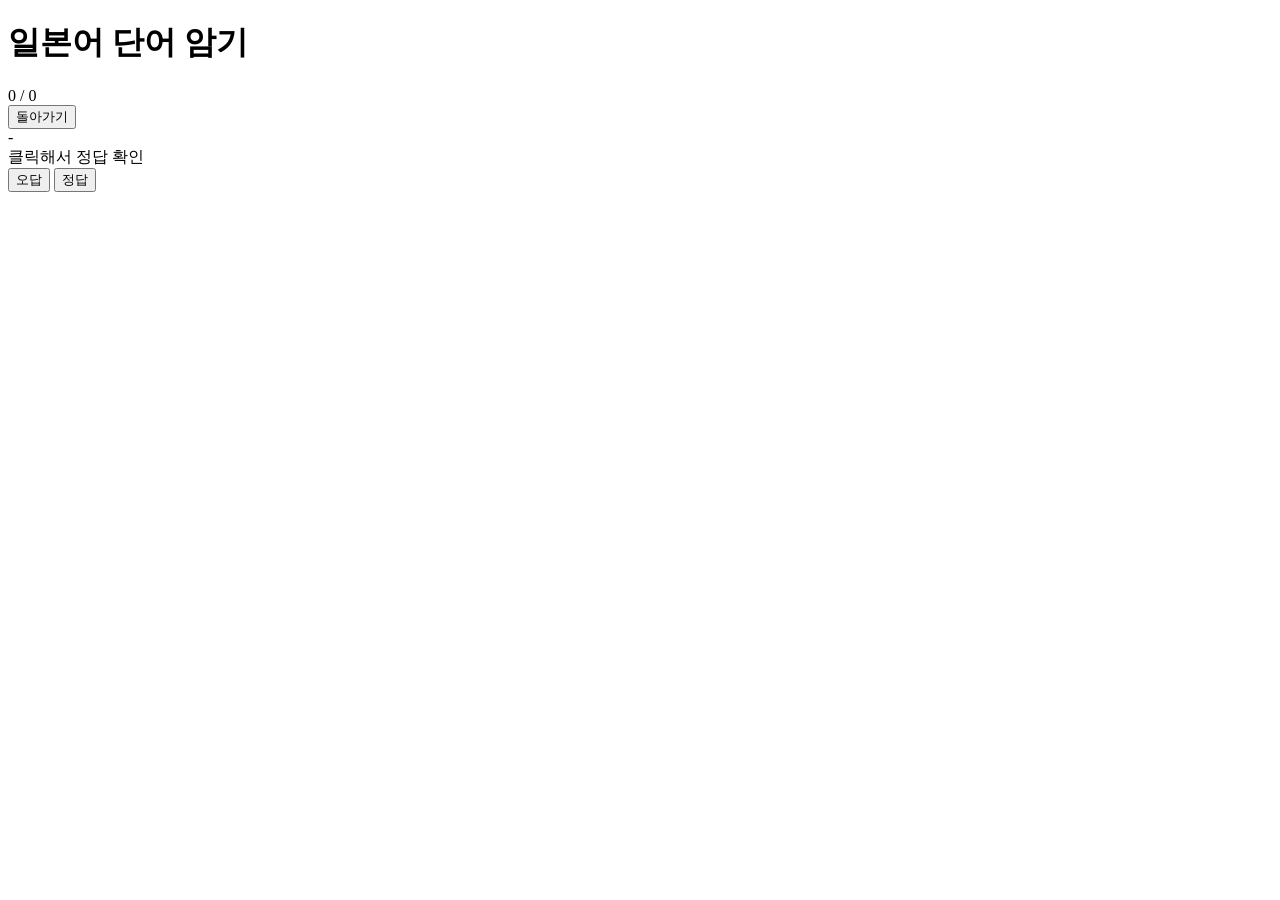
==== quiz.html @ b26f2b2a "Add files via upload" ====
<!DOCTYPE html>
<html lang="ko">
<head>
    <meta charset="UTF-8">
    <meta name="viewport" content="width=device-width, initial-scale=1.0">

    <title>문제 풀기</title>

    <link rel="stylesheet" href="css/style.css">
</head>

<body>

<header class="site-header">
    <h1>일본어 단어 암기</h1>
</header>


<main class="quiz-container">

    <!-- 상단 진행도 / 돌아가기 -->
    <div class="quiz-top">

        <div
            id="progressText"
            class="quiz-progress"
        >
            0 / 0
        </div>

        <button
            id="exitButton"
            class="exit-button"
        >
            돌아가기
        </button>

    </div>


    <!-- 일본어 단어 -->
    <section class="word-card">

        <div
            id="wordText"
            class="word-text"
        >
            -
        </div>

    </section>


    <!-- 발음 / 뜻 -->
    <section
        id="answerCard"
        class="answer-card"
        role="button"
        tabindex="0"
    >

        <div
            id="answerContent"
            class="answer-content"
        >
            클릭해서 정답 확인
        </div>

    </section>


    <!-- 정답 / 오답 -->
    <section
        id="resultButtons"
        class="result-buttons hidden"
    >

        <button
            id="wrongButton"
            class="result-button wrong-button"
        >
            오답
        </button>

        <button
            id="correctButton"
            class="result-button correct-button"
        >
            정답
        </button>

    </section>

</main>


<script src="js/common.js"></script>
<script src="js/quiz.js"></script>

</body>
</html>
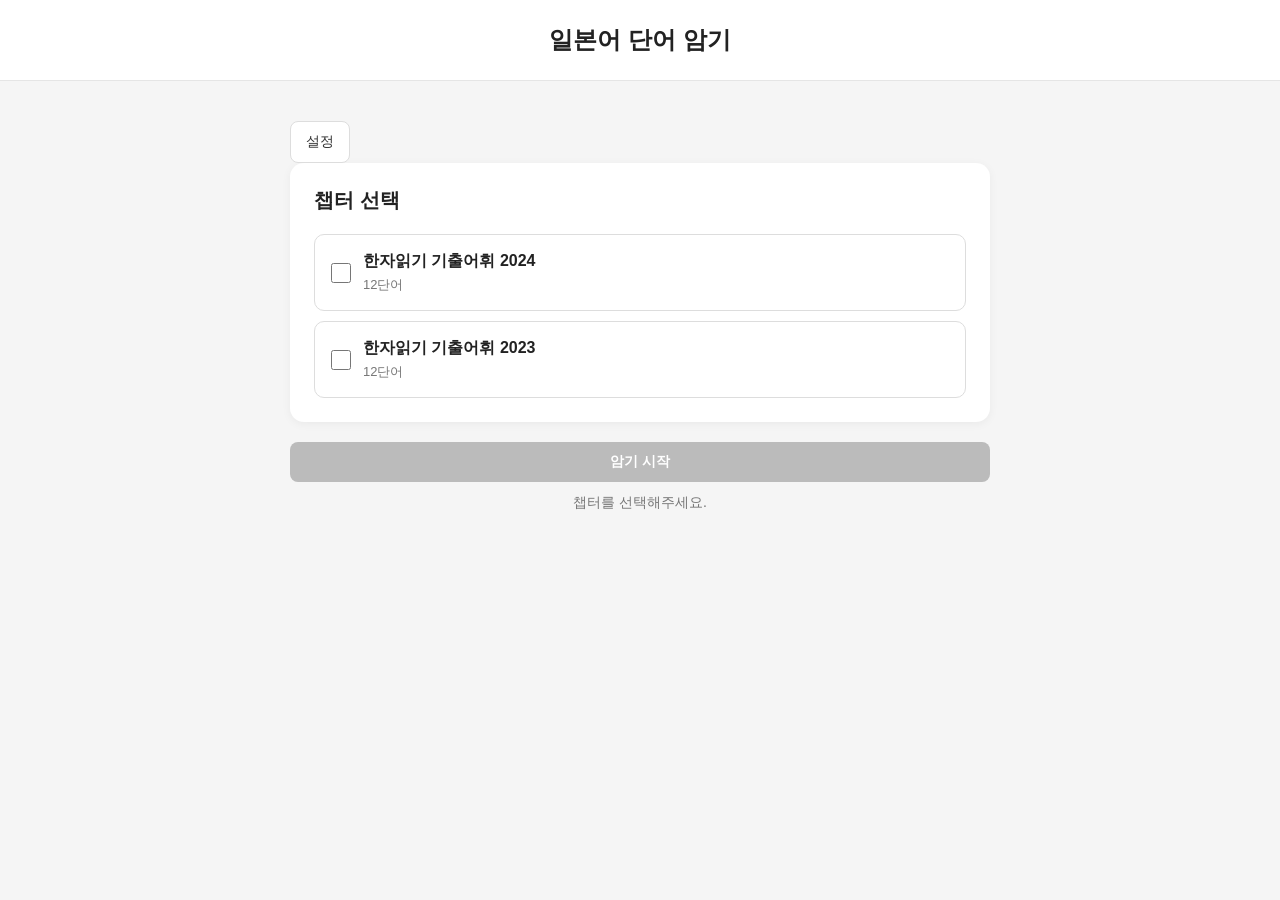
==== commit faa3e2d3: "add icon link" ====
--- a/quiz.html
+++ b/quiz.html
@@ -1,6 +1,7 @@
 <!DOCTYPE html>
 <html lang="ko">
 <head>
+    <link rel="icon" href="./icon.png">
     <meta charset="UTF-8">
     <meta name="viewport" content="width=device-width, initial-scale=1.0">
 
@@ -98,4 +99,4 @@
 <script src="js/quiz.js"></script>
 
 </body>
-</html>+</html>
--- a/css/style.css
+++ b/css/style.css
@@ -0,0 +1,914 @@
+* {
+    box-sizing: border-box;
+}
+
+
+html,
+body {
+    margin: 0;
+    padding: 0;
+    min-height: 100%;
+}
+
+
+body {
+    font-family:
+        -apple-system,
+        BlinkMacSystemFont,
+        "Segoe UI",
+        "Noto Sans KR",
+        sans-serif;
+
+    background: #f5f5f5;
+    color: #222;
+}
+
+
+button {
+    font-family: inherit;
+}
+
+
+/* =========================
+   공통 헤더
+========================= */
+
+.site-header {
+    width: 100%;
+
+    padding: 24px 20px;
+
+    text-align: center;
+
+    background: #ffffff;
+
+    border-bottom: 1px solid #e5e5e5;
+}
+
+
+.site-header h1 {
+    margin: 0;
+
+    font-size: 24px;
+    font-weight: 700;
+}
+
+
+/* =========================
+   메인 페이지
+========================= */
+
+.main-container {
+    width: min(700px, calc(100% - 32px));
+
+    margin: 40px auto;
+}
+
+
+.chapter-section {
+    padding: 24px;
+
+    background: #ffffff;
+
+    border-radius: 14px;
+
+    box-shadow:
+        0 2px 10px rgba(0, 0, 0, 0.05);
+}
+
+
+.chapter-section h2 {
+    margin: 0 0 20px;
+
+    font-size: 20px;
+}
+
+
+.chapter-list {
+    display: flex;
+
+    flex-direction: column;
+
+    gap: 10px;
+}
+
+
+/* 챕터 */
+
+.chapter-item {
+    display: flex;
+
+    align-items: center;
+
+    gap: 12px;
+
+    padding: 16px;
+
+    border: 1px solid #dddddd;
+
+    border-radius: 10px;
+
+    cursor: pointer;
+
+    transition:
+        background-color 0.15s,
+        border-color 0.15s;
+}
+
+
+.chapter-item:hover {
+    background: #fafafa;
+}
+
+
+.chapter-item.selected {
+    background: #f0f0f0;
+
+    border-color: #222;
+}
+
+
+.chapter-checkbox {
+    width: 20px;
+    height: 20px;
+
+    margin: 0;
+
+    flex-shrink: 0;
+}
+
+
+.chapter-info {
+    flex: 1;
+
+    min-width: 0;
+}
+
+
+.chapter-name {
+    font-size: 16px;
+
+    font-weight: 600;
+}
+
+
+.chapter-count {
+    margin-top: 4px;
+
+    color: #777;
+
+    font-size: 13px;
+}
+
+
+/* 시작 버튼 */
+
+.start-section {
+    margin-top: 20px;
+
+    text-align: center;
+}
+
+
+.primary-button {
+    width: 100%;
+
+    padding: 15px 20px;
+
+    border: none;
+
+    border-radius: 10px;
+
+    background: #222;
+
+    color: white;
+
+    font-size: 16px;
+
+    font-weight: 600;
+
+    cursor: pointer;
+}
+
+
+.primary-button:hover {
+    background: #333;
+}
+
+
+.primary-button:disabled {
+    background: #bbb;
+
+    cursor: not-allowed;
+}
+
+
+.selection-info {
+    margin: 12px 0 0;
+
+    color: #777;
+
+    font-size: 14px;
+}
+
+
+/* 로딩 / 오류 */
+
+.loading,
+.error-message {
+    padding: 20px 0;
+
+    text-align: center;
+
+    color: #777;
+}
+
+
+/* =========================
+   퀴즈 페이지
+========================= */
+
+.quiz-container {
+    width: min(700px, calc(100% - 32px));
+
+    margin: 40px auto;
+}
+
+
+/* 상단 */
+
+.quiz-top {
+    display: flex;
+
+    align-items: center;
+
+    justify-content: space-between;
+
+    margin-bottom: 16px;
+}
+
+
+.quiz-progress {
+    font-size: 14px;
+
+    color: #777;
+}
+
+
+.exit-button {
+    padding: 8px 14px;
+
+    border: 1px solid #ddd;
+
+    border-radius: 8px;
+
+    background: #ffffff;
+
+    color: #555;
+
+    font-size: 14px;
+
+    cursor: pointer;
+}
+
+
+.exit-button:hover {
+    background: #f5f5f5;
+}
+
+
+/* =========================
+   일본어 단어 블록
+========================= */
+
+.word-card {
+    display: flex;
+
+    align-items: center;
+
+    justify-content: center;
+
+    min-height: 180px;
+
+    padding: 30px;
+
+    background: #ffffff;
+
+    border-radius: 14px;
+
+    box-shadow:
+        0 2px 10px rgba(0, 0, 0, 0.05);
+}
+
+
+.word-text {
+    font-size: clamp(36px, 8vw, 64px);
+
+    font-weight: 600;
+
+    text-align: center;
+
+    word-break: keep-all;
+}
+
+
+/* =========================
+   답 블록
+========================= */
+
+.answer-card {
+    display: flex;
+
+    align-items: center;
+
+    justify-content: center;
+
+    min-height: 180px;
+
+    margin-top: 16px;
+
+    padding: 30px;
+
+    background: #ffffff;
+
+    border: 2px solid transparent;
+
+    border-radius: 14px;
+
+    cursor: pointer;
+
+    box-shadow:
+        0 2px 10px rgba(0, 0, 0, 0.05);
+
+    transition:
+        border-color 0.15s,
+        background-color 0.15s;
+}
+
+
+.answer-card:hover {
+    background: #fafafa;
+}
+
+
+.answer-card:focus {
+    outline: none;
+}
+
+
+.answer-card.revealed {
+    border-color: #ddd;
+
+    cursor: default;
+}
+
+
+.answer-content {
+    text-align: center;
+
+    color: #888;
+
+    font-size: 16px;
+}
+
+
+.answer-card.revealed .answer-content {
+    color: #222;
+}
+
+
+.reading {
+    margin-bottom: 12px;
+
+    font-size: 26px;
+}
+
+
+.meaning {
+    font-size: 20px;
+
+    font-weight: 600;
+}
+
+
+/* =========================
+   정답 / 오답 버튼
+========================= */
+
+.result-buttons {
+    display: grid;
+
+    grid-template-columns: 1fr 1fr;
+
+    gap: 12px;
+
+    margin-top: 16px;
+}
+
+
+.result-button {
+    padding: 16px;
+
+    border: none;
+
+    border-radius: 10px;
+
+    color: white;
+
+    font-size: 16px;
+
+    font-weight: 600;
+
+    cursor: pointer;
+}
+
+
+.wrong-button {
+    background: #555;
+}
+
+
+.wrong-button:hover {
+    background: #444;
+}
+
+
+.correct-button {
+    background: #222;
+}
+
+
+.correct-button:hover {
+    background: #333;
+}
+
+
+/* =========================
+   공통
+========================= */
+
+.hidden {
+    display: none !important;
+}
+
+
+/* =========================
+   모바일
+========================= */
+
+@media (max-width: 600px) {
+
+    .site-header {
+        padding: 18px 16px;
+    }
+
+
+    .site-header h1 {
+        font-size: 20px;
+    }
+
+
+    .main-container,
+    .quiz-container {
+        width: calc(100% - 24px);
+
+        margin: 24px auto;
+    }
+
+
+    .chapter-section {
+        padding: 18px;
+    }
+
+
+    .word-card,
+    .answer-card {
+        min-height: 150px;
+    }
+
+
+    .result-button {
+        padding: 14px;
+    }
+}
+/* =========================
+   설정 페이지
+========================= */
+
+.settings-container {
+    width: min(800px, calc(100% - 32px));
+
+    margin: 32px auto 50px;
+}
+
+
+.settings-top {
+    display: flex;
+
+    justify-content: flex-start;
+
+    margin-bottom: 16px;
+}
+
+
+/*
+ * a 태그를 버튼처럼 사용
+ *
+ * JS에 의존하지 않고
+ * index.html로 직접 이동한다.
+ */
+.back-button {
+    display: inline-block;
+
+    padding: 10px 14px;
+
+    border: 1px solid #ddd;
+
+    border-radius: 8px;
+
+    background: #fff;
+
+    color: #555;
+
+    font-size: 14px;
+
+    text-decoration: none;
+}
+
+
+.back-button:hover {
+    background: #f5f5f5;
+}
+
+
+.settings-section {
+    margin-bottom: 20px;
+
+    padding: 24px;
+
+    background: #fff;
+
+    border-radius: 14px;
+
+    box-shadow:
+        0 2px 10px rgba(0, 0, 0, 0.05);
+}
+
+
+.settings-section h2 {
+    margin: 0 0 18px;
+
+    font-size: 20px;
+}
+
+
+/* =========================
+   챕터 선택
+========================= */
+
+.chapter-select-row {
+    display: flex;
+
+    gap: 10px;
+}
+
+
+.chapter-select-row select {
+    flex: 1;
+
+    min-width: 0;
+
+    padding: 12px;
+
+    border: 1px solid #ddd;
+
+    border-radius: 8px;
+
+    background: #fff;
+
+    font-size: 15px;
+}
+
+
+/* =========================
+   입력
+========================= */
+
+.input-group {
+    margin-bottom: 14px;
+}
+
+
+.input-group label {
+    display: block;
+
+    margin-bottom: 6px;
+
+    font-size: 14px;
+
+    font-weight: 600;
+}
+
+
+.input-group input {
+    width: 100%;
+
+    padding: 11px 13px;
+
+    border: 1px solid #ddd;
+
+    border-radius: 8px;
+
+    outline: none;
+
+    font-size: 15px;
+}
+
+
+.input-group input:focus {
+    border-color: #777;
+}
+
+
+/* =========================
+   버튼
+========================= */
+
+.primary-button,
+.secondary-button,
+.danger-button {
+    padding: 11px 15px;
+
+    border-radius: 8px;
+
+    font-size: 14px;
+
+    cursor: pointer;
+}
+
+
+.primary-button {
+    width: 100%;
+
+    border: none;
+
+    background: #222;
+
+    color: #fff;
+
+    font-weight: 600;
+}
+
+
+.primary-button:hover {
+    background: #333;
+}
+
+
+.secondary-button {
+    border: 1px solid #ddd;
+
+    background: #fff;
+
+    color: #333;
+}
+
+
+.secondary-button:hover {
+    background: #f5f5f5;
+}
+
+
+.danger-button {
+    border: 1px solid #ddd;
+
+    background: #fff;
+
+    color: #c33;
+
+    white-space: nowrap;
+}
+
+
+.danger-button:hover {
+    background: #fafafa;
+
+    border-color: #c33;
+}
+
+
+.full-button {
+    width: 100%;
+
+    margin-top: 12px;
+}
+
+
+/* =========================
+   단어 편집
+========================= */
+
+.word-editor-header {
+    display: flex;
+
+    align-items: center;
+
+    justify-content: space-between;
+
+    margin-top: 30px;
+
+    margin-bottom: 14px;
+
+    padding-top: 20px;
+
+    border-top: 1px solid #eee;
+}
+
+
+.word-editor-header h2 {
+    margin: 0;
+
+    font-size: 18px;
+}
+
+
+.word-count {
+    color: #777;
+
+    font-size: 14px;
+}
+
+
+.word-editor-list {
+    display: flex;
+
+    flex-direction: column;
+
+    gap: 14px;
+}
+
+
+.word-edit-item {
+    padding: 18px;
+
+    border: 1px solid #ddd;
+
+    border-radius: 10px;
+}
+
+
+.word-edit-item .input-group:last-of-type {
+    margin-bottom: 16px;
+}
+
+
+.word-action-row {
+    display: flex;
+
+    gap: 8px;
+}
+
+
+.word-action-row .secondary-button,
+.word-action-row .danger-button {
+    flex: 1;
+}
+
+
+/* =========================
+   단어 추가
+========================= */
+
+.add-word-box {
+    margin-top: 24px;
+
+    padding: 18px;
+
+    background: #f8f8f8;
+
+    border-radius: 10px;
+}
+
+
+.add-word-box h3 {
+    margin: 0 0 16px;
+
+    font-size: 17px;
+}
+
+
+/* =========================
+   JSON
+========================= */
+
+.json-header {
+    display: flex;
+
+    align-items: center;
+
+    justify-content: space-between;
+
+    gap: 12px;
+
+    margin-bottom: 12px;
+}
+
+
+.json-header h2 {
+    margin: 0;
+}
+
+
+.json-output {
+    width: 100%;
+
+    min-height: 450px;
+
+    padding: 14px;
+
+    border: 1px solid #ddd;
+
+    border-radius: 8px;
+
+    background: #f8f8f8;
+
+    color: #222;
+
+    font-family:
+        Consolas,
+        "Courier New",
+        monospace;
+
+    font-size: 13px;
+
+    line-height: 1.5;
+
+    resize: vertical;
+
+    outline: none;
+}
+
+
+.empty-message {
+    margin: 10px 0;
+
+    color: #888;
+
+    font-size: 14px;
+}
+
+
+.hidden {
+    display: none !important;
+}
+
+
+/* =========================
+   모바일
+========================= */
+
+@media (max-width: 600px) {
+
+    .settings-container {
+        width: calc(100% - 24px);
+
+        margin-top: 24px;
+    }
+
+
+    .settings-section {
+        padding: 18px;
+    }
+
+
+    .chapter-select-row {
+        flex-direction: column;
+    }
+
+
+    .chapter-select-row .danger-button {
+        width: 100%;
+    }
+
+
+    .json-header {
+        align-items: stretch;
+
+        flex-direction: column;
+    }
+
+
+    .json-header .secondary-button {
+        width: 100%;
+    }
+
+
+    .word-action-row {
+        flex-direction: column;
+    }
+
+
+    .word-action-row button {
+        width: 100%;
+    }
+}
